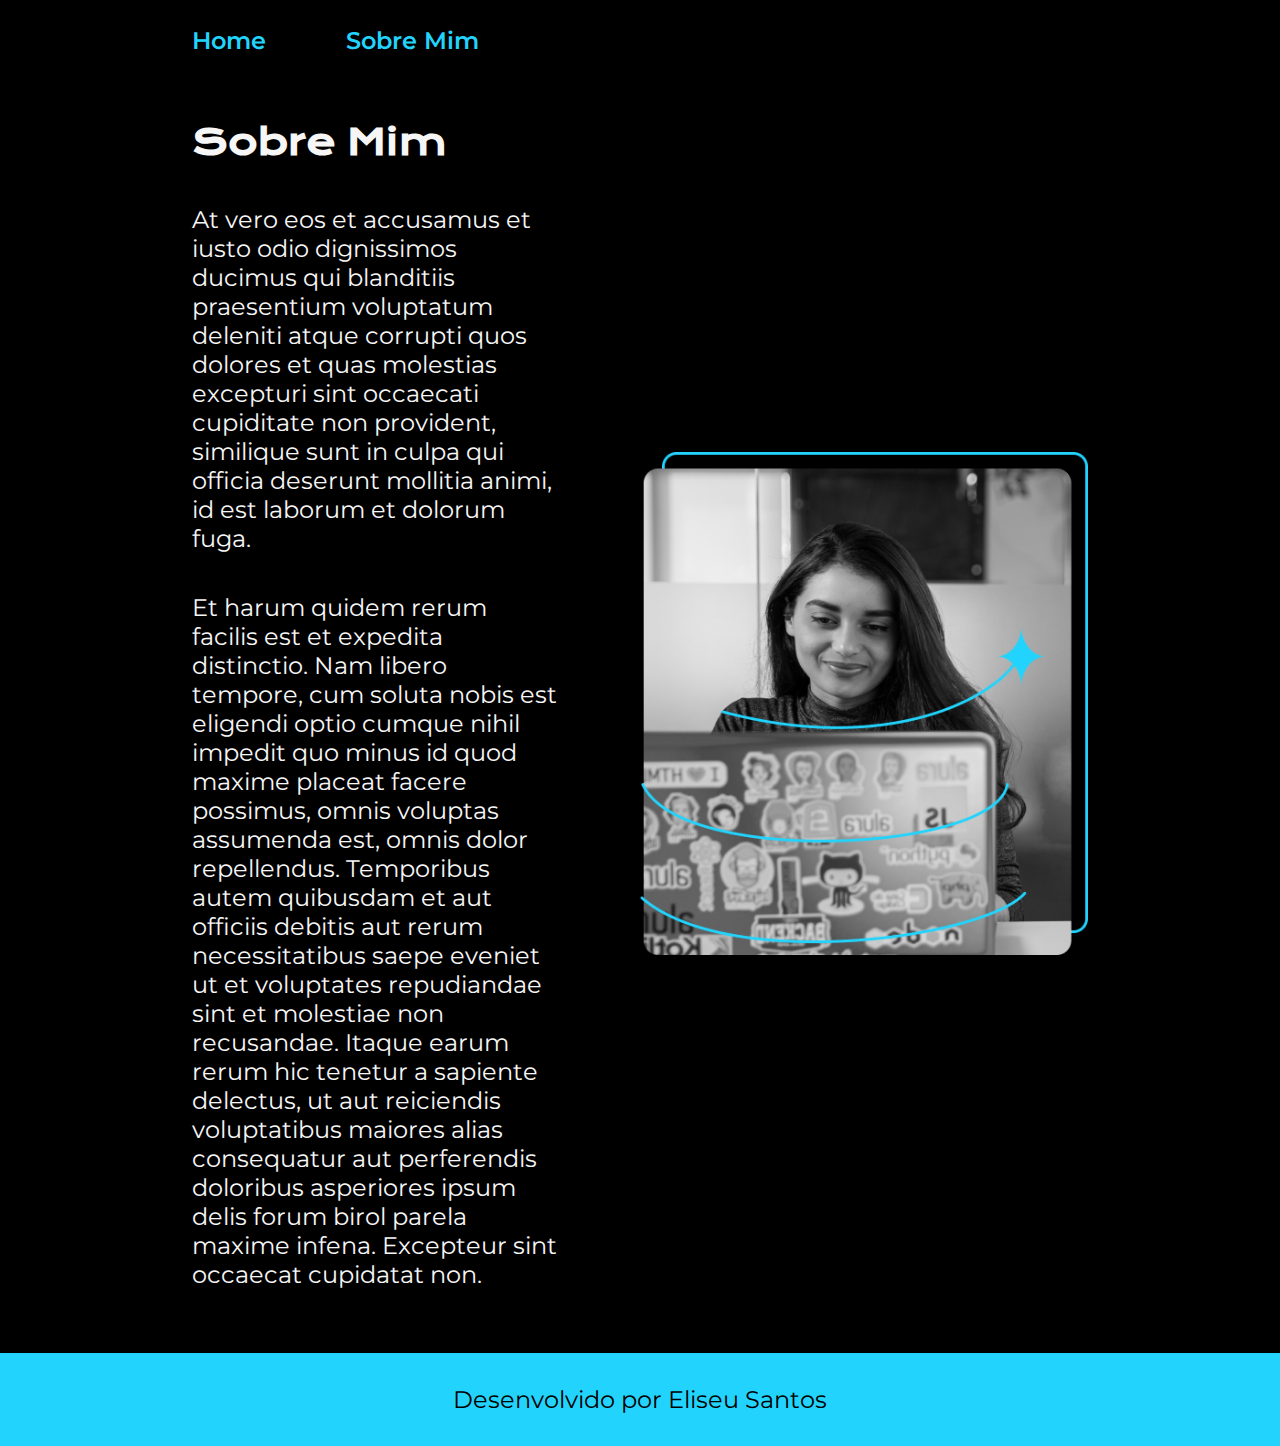
==== about.html @ 431b0285 "Add files via upload" ====
<!DOCTYPE html>
<html lang="pt-br">
<head>
    <meta charset="UTF-8">
    <meta name="viewport" content="width=device-width, initial-scale=1.0">
    <title>Sobre Mim</title>
    <link rel="stylesheet" href="./styles/style.css">
</head>
<body>

    <header class="cabecalho">
        <nav class="cabecalho__menu">
            <a class="cabecalho__menu__link" href="index.html">Home</a>
            <a class="cabecalho__menu__link" href="about.html">Sobre Mim</a>
        </nav>
    </header>
    <main class="apresentacao">
        <section class="apresentacao__conteudo">
            <h1 class="apresentacao__conteudo__titulo">Sobre Mim</h1>
            <p class="apresentacao__conteudo__texto">
                At vero eos et accusamus et iusto odio dignissimos ducimus qui blanditiis praesentium voluptatum deleniti atque corrupti quos dolores et quas molestias excepturi sint occaecati cupiditate non provident, similique sunt in culpa qui officia deserunt mollitia animi, id est laborum et dolorum fuga.
            </p>
            <p class="apresentacao__conteudo__texto">
                Et harum quidem rerum facilis est et expedita distinctio. Nam libero tempore, cum soluta nobis est eligendi optio cumque nihil impedit quo minus id quod maxime placeat facere possimus, omnis voluptas assumenda est, omnis dolor repellendus. Temporibus autem quibusdam et aut officiis debitis aut rerum necessitatibus saepe eveniet ut et voluptates repudiandae sint et molestiae non recusandae. Itaque earum rerum hic tenetur a sapiente delectus, ut aut reiciendis voluptatibus maiores alias consequatur aut perferendis doloribus asperiores ipsum delis forum birol parela maxime infena. Excepteur sint occaecat cupidatat non.
            </p>
        </section>
        <img class="apresentacao__imagem" src="./assets/imagem.png" alt="Foto do Eliseu">
    </main>
    <footer class="rodape">
        <p>Desenvolvido por Eliseu Santos</p>
    </footer>
    
</body>
</html>
---- styles/style.css ----
@import url('https://fonts.googleapis.com/css2?family=Krona+One&family=Montserrat:wght@400;600&display=swap');

:root {
    --cor-primeria: #000000;
    --cor-secundaria: #f6f6f6;
    --cor-terciaria: #22D4FD;
    --cor-hover: #272727;

    --fonte-primaria: 'Krona One', sans-serif;
    --fonte-secundaria: 'Montserrat', sans-serif;
} 

* {
    margin: 0;
    padding: 0;
}

body {
    box-sizing: border-box;
    background-color: var(--cor-primeria);
    color: var(--cor-secundaria);
}

.cabecalho {
    padding: 2% 0% 0% 15%;
}

.cabecalho__menu {
    display: flex;
    gap: 80px;
}
.cabecalho__menu__link {
    font-family: var(--fonte-secundaria);
    font-size: 1.5rem;
    font-weight: 600;
    color: var(--cor-terciaria);
    text-decoration:none;
}

.apresentacao {
    padding: 5% 15%;
    display: flex;
    align-items: center;
    justify-content: space-between;
    gap: 82px;
}

.apresentacao__conteudo {
    width: 50%;
    display: flex;
    flex-direction: column;
    gap: 40px;
}

.apresentacao__conteudo__titulo {
    font-size: 2.25rem;
    font-family: var(--fonte-primaria);
}

.titulo-destaque {
    color: var(--cor-terciaria);
}

.apresentacao__conteudo__texto {
    font-size: 1.5rem;
    font-family: var(--fonte-secundaria);
}

.mudar:before {
    content: "Joana Santos";
}

.mudar:hover:before {
    font-size: 2.5rem;
    color: red;
    transition: 0.3s;
    content: "Eliseu Santos";
}


.apresentacao__links {
    display: flex;
    flex-direction: column;
    justify-content: space-between;
    align-items: center;
    gap: 32px;
    
}

.apresentacao__links__subtitulo {
    font-family: var(--fonte-primaria);
    font-weight: 400;
    font-size: 1.5rem;
}

.apresentacao__links__navegacao {
    display: flex;
    justify-content: center;
    gap: 16px;

    border: 2px solid var(--cor-terciaria);
    width: 50%;
    border-radius: 8px;
    padding: 21.5px 0px;

    text-decoration: none;
    text-align: center;
    color: var(--cor-secundaria);
    font-family: var(--fonte-secundaria);
    font-size: 1.5rem;
    font-weight: 600;
}

.apresentacao__links__navegacao:hover {
    background-color: var(--cor-hover);
}

.apresentacao__imagem {
    width: 50%;
}

.rodape {
    
    background-color: var(--cor-terciaria);
    padding: 2.5%;


    color: var(--cor-primeria);
    text-align: center;
    font-family: var(--fonte-secundaria);
    font-size: 1.5rem;
    font-weight: 400;
}

@media (max-width: 1200px) {

    .cabecalho {
        padding: 10%;
    }

    .cabecalho__menu {
        justify-content: center;
    }

    .apresentacao {
        flex-direction: column-reverse;
        padding: 5%;
    }

    .apresentacao__conteudo {
        width: auto;
    }
}
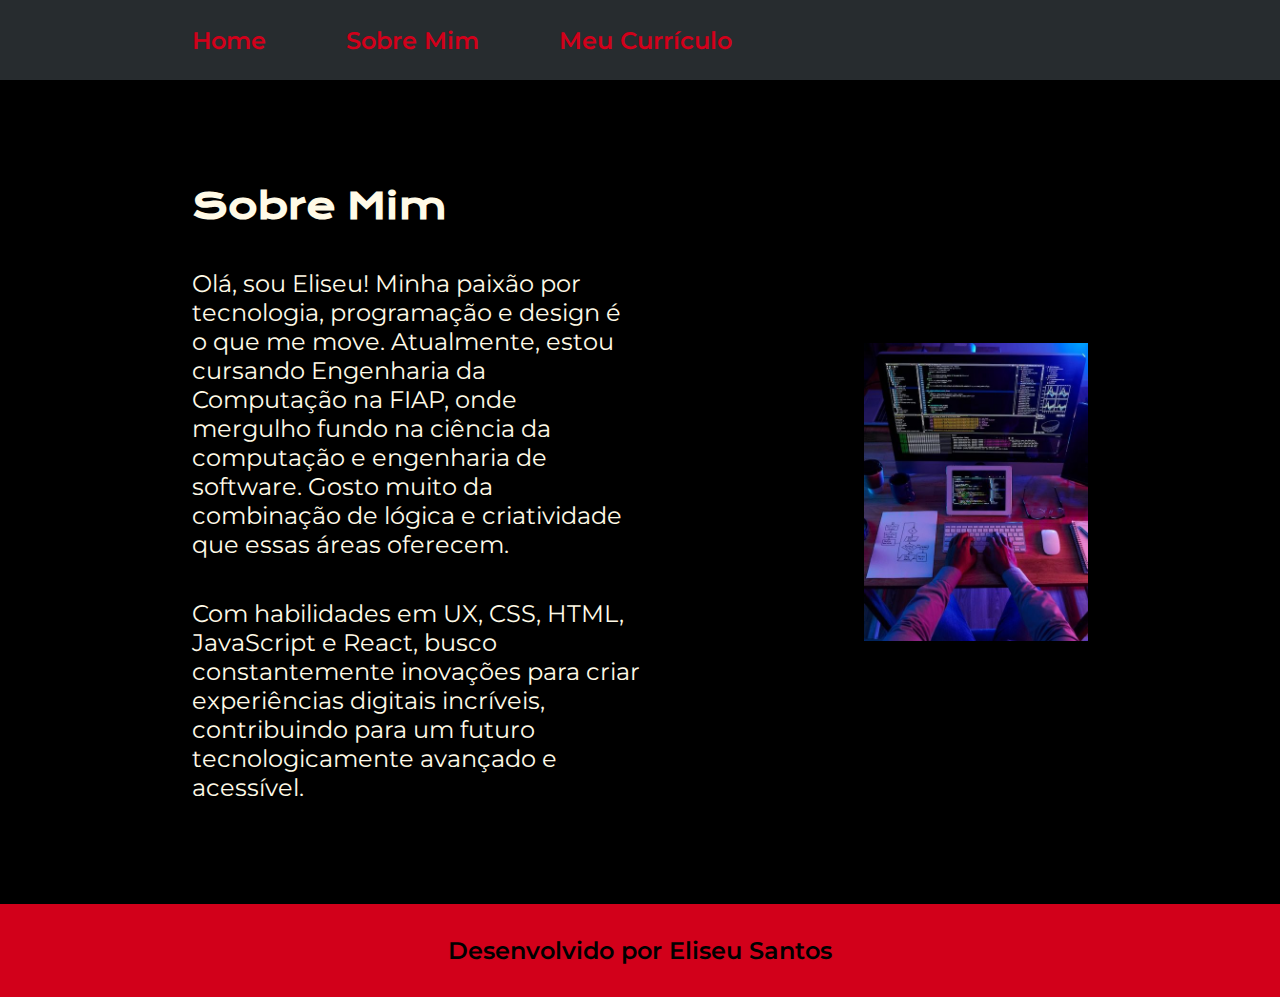
==== commit b0b18c00: "Add files via upload" ====
--- a/about.html
+++ b/about.html
@@ -1,34 +1,41 @@
 <!DOCTYPE html>
 <html lang="pt-br">
+
 <head>
     <meta charset="UTF-8">
     <meta name="viewport" content="width=device-width, initial-scale=1.0">
     <title>Sobre Mim</title>
     <link rel="stylesheet" href="./styles/style.css">
 </head>
+
 <body>
 
     <header class="cabecalho">
         <nav class="cabecalho__menu">
             <a class="cabecalho__menu__link" href="index.html">Home</a>
             <a class="cabecalho__menu__link" href="about.html">Sobre Mim</a>
+            <a class="cabecalho__menu__link" href="resume.html">Meu Currículo</a>
         </nav>
     </header>
-    <main class="apresentacao">
+    <main class="apresentacao__about">
         <section class="apresentacao__conteudo">
             <h1 class="apresentacao__conteudo__titulo">Sobre Mim</h1>
             <p class="apresentacao__conteudo__texto">
-                At vero eos et accusamus et iusto odio dignissimos ducimus qui blanditiis praesentium voluptatum deleniti atque corrupti quos dolores et quas molestias excepturi sint occaecati cupiditate non provident, similique sunt in culpa qui officia deserunt mollitia animi, id est laborum et dolorum fuga.
+                Olá, sou Eliseu! Minha paixão por tecnologia, programação e design é o que me move. Atualmente, estou
+                cursando Engenharia da Computação na FIAP, onde mergulho fundo na ciência da computação e engenharia de
+                software. Gosto muito da combinação de lógica e criatividade que essas áreas oferecem.
             </p>
             <p class="apresentacao__conteudo__texto">
-                Et harum quidem rerum facilis est et expedita distinctio. Nam libero tempore, cum soluta nobis est eligendi optio cumque nihil impedit quo minus id quod maxime placeat facere possimus, omnis voluptas assumenda est, omnis dolor repellendus. Temporibus autem quibusdam et aut officiis debitis aut rerum necessitatibus saepe eveniet ut et voluptates repudiandae sint et molestiae non recusandae. Itaque earum rerum hic tenetur a sapiente delectus, ut aut reiciendis voluptatibus maiores alias consequatur aut perferendis doloribus asperiores ipsum delis forum birol parela maxime infena. Excepteur sint occaecat cupidatat non.
+                Com habilidades em UX, CSS, HTML, JavaScript e React, busco constantemente inovações para criar
+                experiências digitais incríveis, contribuindo para um futuro tecnologicamente avançado e acessível.
             </p>
         </section>
-        <img class="apresentacao__imagem" src="./assets/imagem.png" alt="Foto do Eliseu">
+        <img class="apresentacao__imagem__about" src="./assets/coding2.png" alt="Foto de um setup para programação">
     </main>
     <footer class="rodape">
         <p>Desenvolvido por Eliseu Santos</p>
     </footer>
-    
+
 </body>
+
 </html>--- a/styles/style.css
+++ b/styles/style.css
@@ -2,8 +2,9 @@
 
 :root {
     --cor-primeria: #000000;
-    --cor-secundaria: #f6f6f6;
-    --cor-terciaria: #22D4FD;
+    --cor-secundaria: #FFFAE7;
+    --cor-terciaria: #D2001A;
+    --cor-cabecalho: #272c2f;
     --cor-hover: #272727;
 
     --fonte-primaria: 'Krona One', sans-serif;
@@ -16,13 +17,15 @@
 }
 
 body {
+
     box-sizing: border-box;
     background-color: var(--cor-primeria);
     color: var(--cor-secundaria);
 }
 
 .cabecalho {
-    padding: 2% 0% 0% 15%;
+    padding: 2% 0% 2% 15%; 
+    background-color: var(--cor-cabecalho);
 }
 
 .cabecalho__menu {
@@ -39,6 +42,15 @@
 
 .apresentacao {
     padding: 5% 15%;
+    display: flex;
+    align-items: center;
+    justify-content: space-between;
+    gap: 82px;
+
+}
+
+.apresentacao__about{
+    padding: 8% 15%;
     display: flex;
     align-items: center;
     justify-content: space-between;
@@ -66,17 +78,24 @@
     font-family: var(--fonte-secundaria);
 }
 
-.mudar:before {
-    content: "Joana Santos";
+.apresentacao__conteudo__curriculo {
+    display: flex;
+    flex-direction: column;
+    gap: 8px;
 }
 
-.mudar:hover:before {
-    font-size: 2.5rem;
-    color: red;
-    transition: 0.3s;
-    content: "Eliseu Santos";
+.apresentacao__conteudo__curriculo__titulo {
+    font-size: 1.7rem;
+    font-family: var(--fonte-secundaria);
+    font-weight: 600;
 }
 
+.apresentacao__conteudo__curriculo__lista {
+    font-size: 1.3rem;
+    font-family: var(--fonte-secundaria);
+    font-weight: 400;
+    list-style-type: none;
+}
 
 .apresentacao__links {
     display: flex;
@@ -96,7 +115,7 @@
 .apresentacao__links__navegacao {
     display: flex;
     justify-content: center;
-    gap: 16px;
+    gap: 5%;
 
     border: 2px solid var(--cor-terciaria);
     width: 50%;
@@ -115,10 +134,20 @@
     background-color: var(--cor-hover);
 }
 
+.apresentacao__links__navegacao__imagens {
+    width: 2rem;
+}
 .apresentacao__imagem {
-    width: 50%;
+    width: 35%;
 }
 
+.apresentacao__imagem__about {
+    width: 25%;
+}
+
+.apresentacao__imagem__resume{
+    width: 40%
+}
 .rodape {
     
     background-color: var(--cor-terciaria);
@@ -129,10 +158,14 @@
     text-align: center;
     font-family: var(--fonte-secundaria);
     font-size: 1.5rem;
-    font-weight: 400;
+    font-weight: 600;
 }
 
 @media (max-width: 1200px) {
+
+    .cabecalho__menu__link {
+        font-size: 1.2rem;
+    }
 
     .cabecalho {
         padding: 10%;
@@ -147,6 +180,15 @@
         padding: 5%;
     }
 
+    .apresentacao__about {
+        flex-direction: column;
+        padding: 5%;
+    }
+
+    .apresentacao__imagem__about {
+        width: 30%;
+    }
+
     .apresentacao__conteudo {
         width: auto;
     }
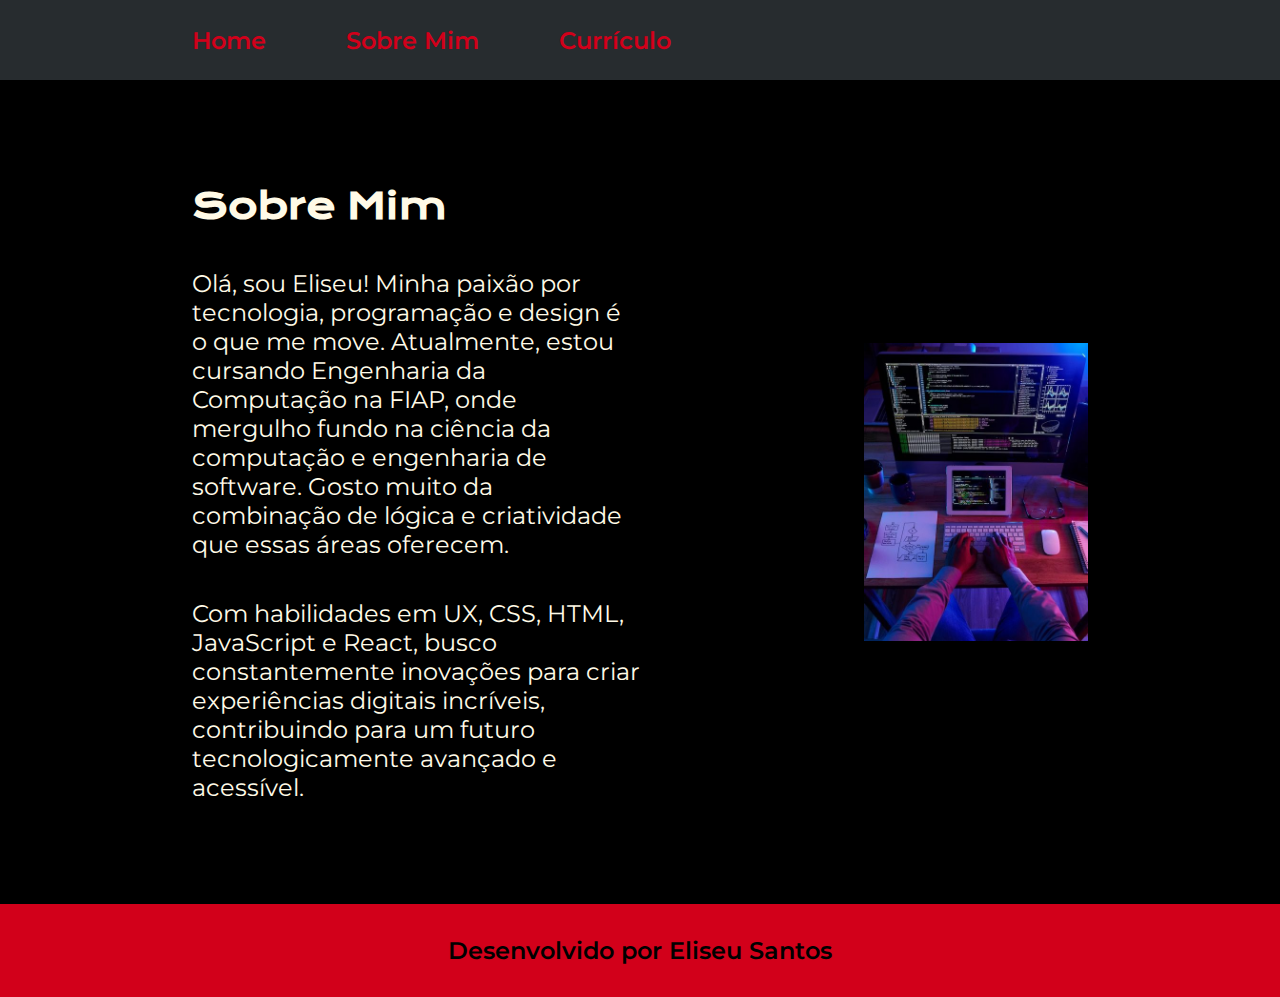
==== commit af5e67a6: "Add files via upload" ====
--- a/about.html
+++ b/about.html
@@ -9,20 +9,21 @@
 </head>
 
 <body>
-
     <header class="cabecalho">
         <nav class="cabecalho__menu">
             <a class="cabecalho__menu__link" href="index.html">Home</a>
             <a class="cabecalho__menu__link" href="about.html">Sobre Mim</a>
-            <a class="cabecalho__menu__link" href="resume.html">Meu Currículo</a>
+            <a class="cabecalho__menu__link" href="resume.html">Currículo</a>
         </nav>
     </header>
     <main class="apresentacao__about">
         <section class="apresentacao__conteudo">
             <h1 class="apresentacao__conteudo__titulo">Sobre Mim</h1>
             <p class="apresentacao__conteudo__texto">
-                Olá, sou Eliseu! Minha paixão por tecnologia, programação e design é o que me move. Atualmente, estou
-                cursando Engenharia da Computação na FIAP, onde mergulho fundo na ciência da computação e engenharia de
+                Olá, sou Eliseu! Minha paixão por tecnologia, programação e design é o que me move. Atualmente,
+                estou
+                cursando Engenharia da Computação na FIAP, onde mergulho fundo na ciência da computação e engenharia
+                de
                 software. Gosto muito da combinação de lógica e criatividade que essas áreas oferecem.
             </p>
             <p class="apresentacao__conteudo__texto">
@@ -32,6 +33,7 @@
         </section>
         <img class="apresentacao__imagem__about" src="./assets/coding2.png" alt="Foto de um setup para programação">
     </main>
+
     <footer class="rodape">
         <p>Desenvolvido por Eliseu Santos</p>
     </footer>
--- a/styles/style.css
+++ b/styles/style.css
@@ -9,7 +9,7 @@
 
     --fonte-primaria: 'Krona One', sans-serif;
     --fonte-secundaria: 'Montserrat', sans-serif;
-} 
+}
 
 * {
     margin: 0;
@@ -24,7 +24,7 @@
 }
 
 .cabecalho {
-    padding: 2% 0% 2% 15%; 
+    padding: 2% 0% 2% 15%;
     background-color: var(--cor-cabecalho);
 }
 
@@ -32,12 +32,13 @@
     display: flex;
     gap: 80px;
 }
+
 .cabecalho__menu__link {
     font-family: var(--fonte-secundaria);
     font-size: 1.5rem;
     font-weight: 600;
     color: var(--cor-terciaria);
-    text-decoration:none;
+    text-decoration: none;
 }
 
 .apresentacao {
@@ -49,7 +50,7 @@
 
 }
 
-.apresentacao__about{
+.apresentacao__about {
     padding: 8% 15%;
     display: flex;
     align-items: center;
@@ -103,7 +104,7 @@
     justify-content: space-between;
     align-items: center;
     gap: 32px;
-    
+
 }
 
 .apresentacao__links__subtitulo {
@@ -137,6 +138,7 @@
 .apresentacao__links__navegacao__imagens {
     width: 2rem;
 }
+
 .apresentacao__imagem {
     width: 35%;
 }
@@ -145,11 +147,12 @@
     width: 25%;
 }
 
-.apresentacao__imagem__resume{
+.apresentacao__imagem__resume {
     width: 40%
 }
+
 .rodape {
-    
+
     background-color: var(--cor-terciaria);
     padding: 2.5%;
 
@@ -164,32 +167,65 @@
 @media (max-width: 1200px) {
 
     .cabecalho__menu__link {
-        font-size: 1.2rem;
+        font-size: 1rem;
     }
 
     .cabecalho {
-        padding: 10%;
+        padding: 8%;
     }
 
     .cabecalho__menu {
         justify-content: center;
+        align-items: center;
+        text-align: center;
     }
 
     .apresentacao {
         flex-direction: column-reverse;
-        padding: 5%;
+        padding: 10%;
+        gap: 50px;
+    }
+
+    .apresentacao__conteudo {
+        width: auto;
+    }
+
+    .apresentacao__conteudo__titulo {
+        font-size: 1.8rem;
     }
 
     .apresentacao__about {
         flex-direction: column;
         padding: 5%;
+        padding: 10%;
+    }
+
+    .apresentacao__conteudo__texto {
+        font-size: 1.2rem;
+    }
+
+    .apresentacao__links__navegacao {
+        font-size: 1.2rem;
+    }
+
+    .apresentacao__links__navegacao__imagens {
+        width: 1.5rem;
+    }
+
+    .apresentacao__imagem {
+        width: 10rem;
     }
 
     .apresentacao__imagem__about {
-        width: 30%;
-    }
-
-    .apresentacao__conteudo {
-        width: auto;
+        width: 12.5rem;
+    }
+
+    .apresentacao__imagem__resume {
+        width: 18.75rem;
+    }
+
+    .rodape {
+        font-size: 1rem;
+        padding: 8%;
     }
 }